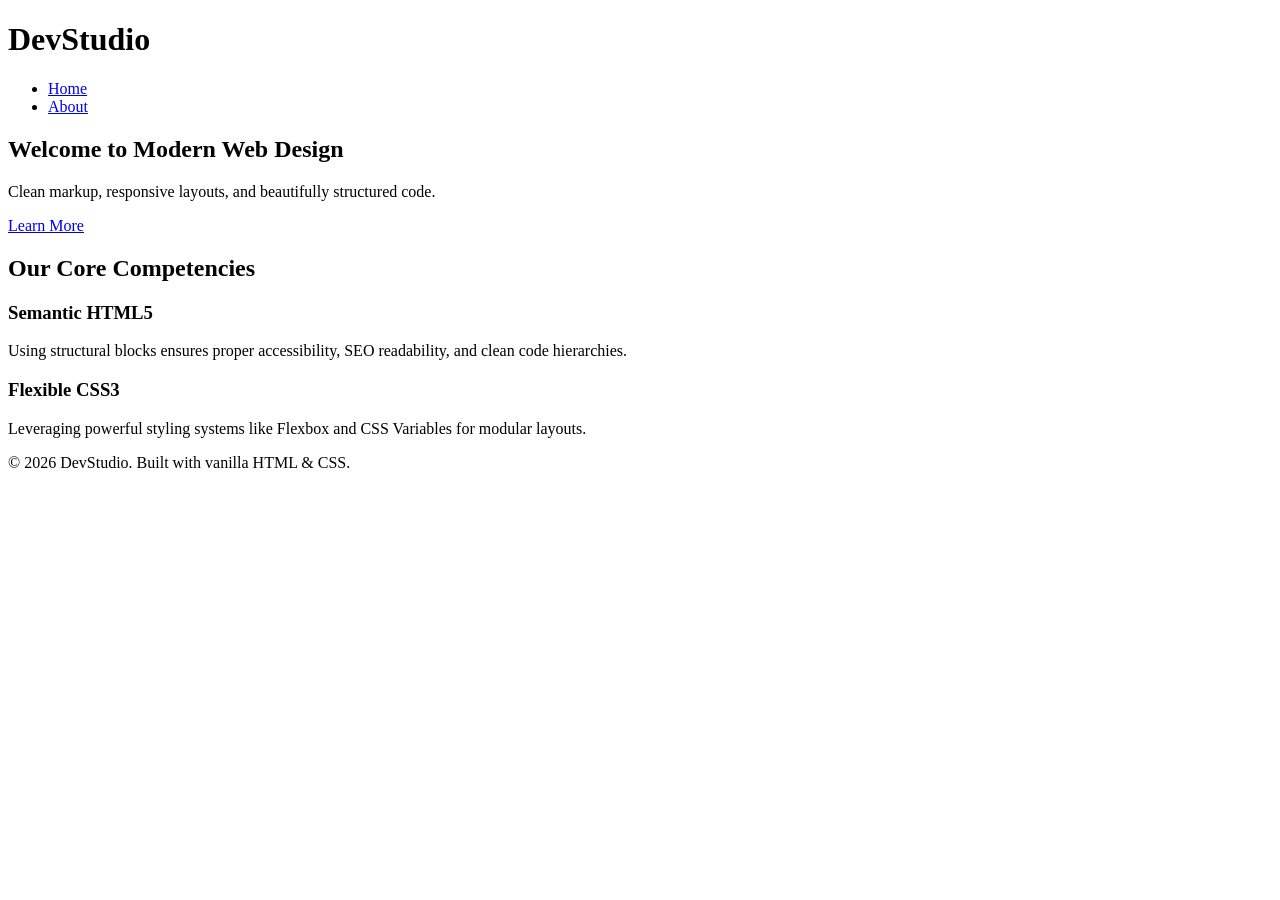
==== index.html @ 26963e9b "Create index.html" ====
<!DOCTYPE html>
<html lang="en">
<head>
    <meta charset="UTF-8">
    <meta name="viewport" content="width=device-width, initial-scale=1.0">
    <title>My Sample Website | Home</title>
    <!-- Linking the external CSS file -->
    <link rel="stylesheet" href="css/style.css">
</head>
<body>

    <!-- Shared Header Area -->
    <header>
        <div class="container">
            <div class="logo">
                <h1>DevStudio</h1>
            </div>
            <nav>
                <ul>
                    <li><a href="index.html">Home</a></li>
                    <li><a href="about.html">About</a></li>
                </ul>
            </nav>
        </div>
    </header>

    <!-- Hero Showcase Section -->
    <section class="hero">
        <div class="container">
            <h2>Welcome to Modern Web Design</h2>
            <p>Clean markup, responsive layouts, and beautifully structured code.</p>
            <a href="about.html" class="btn">Learn More</a>
        </div>
    </section>

    <!-- Main Content Block -->
    <main>
        <div class="container">
            <h2>Our Core Competencies</h2>
            <div class="content-grid">
                <article class="card">
                    <h3>Semantic HTML5</h3>
                    <p>Using structural blocks ensures proper accessibility, SEO readability, and clean code hierarchies.</p>
                </article>
                <article class="card">
                    <h3>Flexible CSS3</h3>
                    <p>Leveraging powerful styling systems like Flexbox and CSS Variables for modular layouts.</p>
                </article>
            </div>
        </div>
    </main>

    <!-- Shared Footer Area -->
    <footer>
        <div class="container">
            <p>&copy; 2026 DevStudio. Built with vanilla HTML & CSS.</p>
        </div>
    </footer>

</body>
</html>
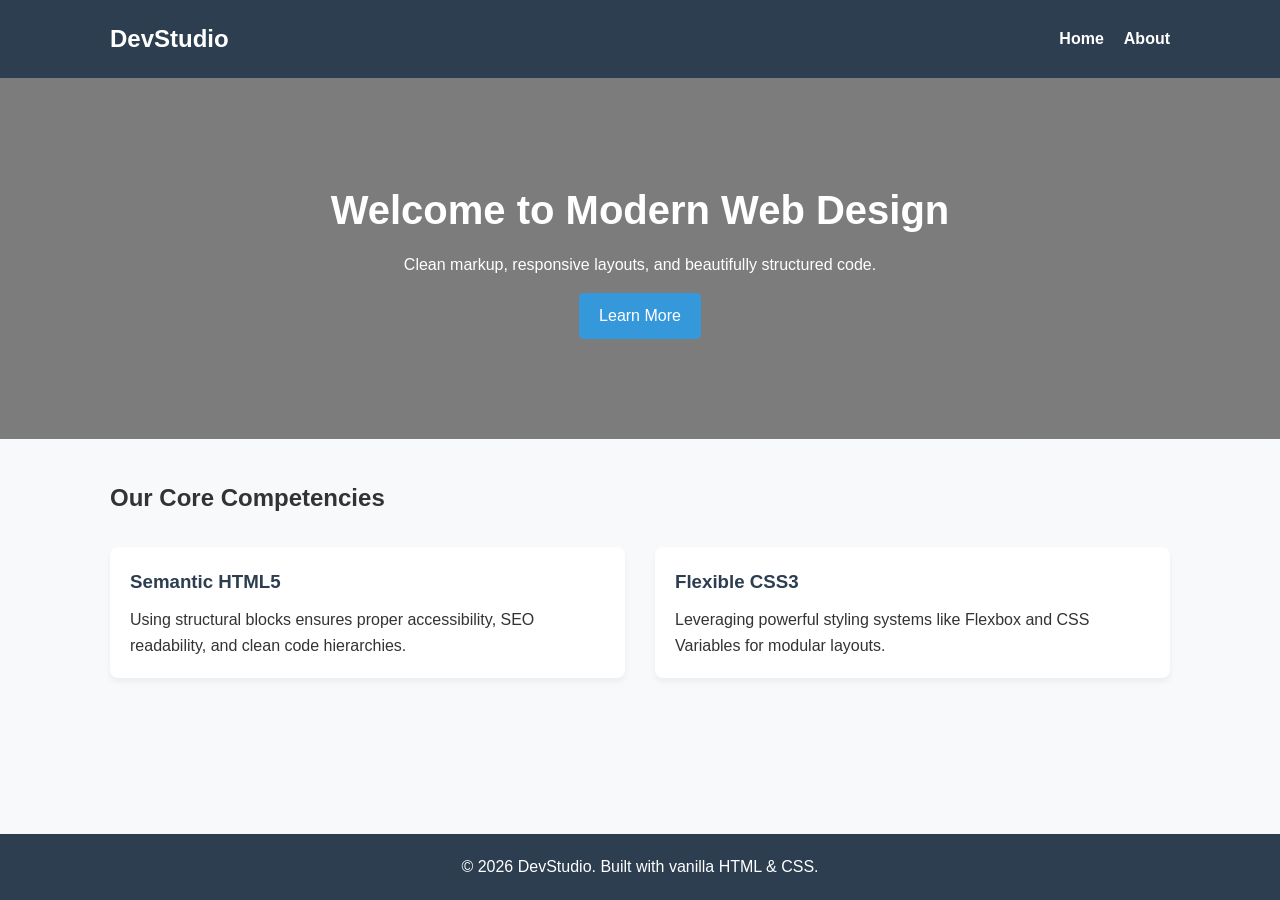
==== commit a2ef63c7: "Update index.html" ====
--- a/index.html
+++ b/index.html
@@ -5,7 +5,7 @@
     <meta name="viewport" content="width=device-width, initial-scale=1.0">
     <title>My Sample Website | Home</title>
     <!-- Linking the external CSS file -->
-    <link rel="stylesheet" href="css/style.css">
+    <link rel="stylesheet" href="style.css">
 </head>
 <body>
 
--- a/style.css
+++ b/style.css
@@ -0,0 +1,132 @@
+/* --- Global Resets & Variables --- */
+* {
+    margin: 0;
+    padding: 0;
+    box-sizing: border-box;
+}
+
+:root {
+    --primary-color: #2c3e50;
+    --accent-color: #3498db;
+    --text-dark: #333333;
+    --bg-light: #f8f9fa;
+    --white: #ffffff;
+}
+
+body {
+    font-family: 'Segoe UI', Tahoma, Geneva, Verdana, sans-serif;
+    line-height: 1.6;
+    color: var(--text-dark);
+    background-color: var(--bg-light);
+    display: flex;
+    flex-direction: column;
+    min-height: 100vh;
+}
+
+/* --- Layout Wrapper --- */
+.container {
+    width: 90%;
+    max-width: 1100px;
+    margin: 0 auto;
+    padding: 0 20px;
+}
+
+/* --- Header & Navigation --- */
+header {
+    background-color: var(--primary-color);
+    color: var(--white);
+    padding: 20px 0;
+}
+
+header .container {
+    display: flex;
+    justify-content: space-between;
+    align-items: center;
+}
+
+.logo h1 {
+    font-size: 1.5rem;
+}
+
+nav ul {
+    display: flex;
+    list-style: none;
+}
+
+nav ul li {
+    margin-left: 20px;
+}
+
+nav ul li a {
+    color: var(--white);
+    text-decoration: none;
+    font-weight: 600;
+    transition: color 0.3s ease;
+}
+
+nav ul li a:hover {
+    color: var(--accent-color);
+}
+
+/* --- Hero Section --- */
+.hero {
+    background: linear-gradient(rgba(0, 0, 0, 0.5), rgba(0, 0, 0, 0.5)), 
+                url('https://picsum.photos') no-repeat center center/cover;
+    color: var(--white);
+    text-align: center;
+    padding: 100px 0;
+}
+
+.hero h2 {
+    font-size: 2.5rem;
+    margin-bottom: 10px;
+}
+
+.btn {
+    display: inline-block;
+    background-color: var(--accent-color);
+    color: var(--white);
+    padding: 10px 20px;
+    text-decoration: none;
+    border-radius: 5px;
+    margin-top: 15px;
+    transition: background 0.3s ease;
+}
+
+.btn:hover {
+    background-color: #2980b9;
+}
+
+/* --- Main Content Areas --- */
+main {
+    flex: 1;
+    padding: 40px 0;
+}
+
+.content-grid {
+    display: flex;
+    gap: 30px;
+    margin-top: 30px;
+}
+
+.card {
+    background: var(--white);
+    padding: 20px;
+    border-radius: 8px;
+    box-shadow: 0 4px 6px rgba(0, 0, 0, 0.05);
+    flex: 1;
+}
+
+.card h3 {
+    margin-bottom: 10px;
+    color: var(--primary-color);
+}
+
+/* --- Footer --- */
+footer {
+    background-color: var(--primary-color);
+    color: var(--white);
+    text-align: center;
+    padding: 20px 0;
+    margin-top: auto;
+}
